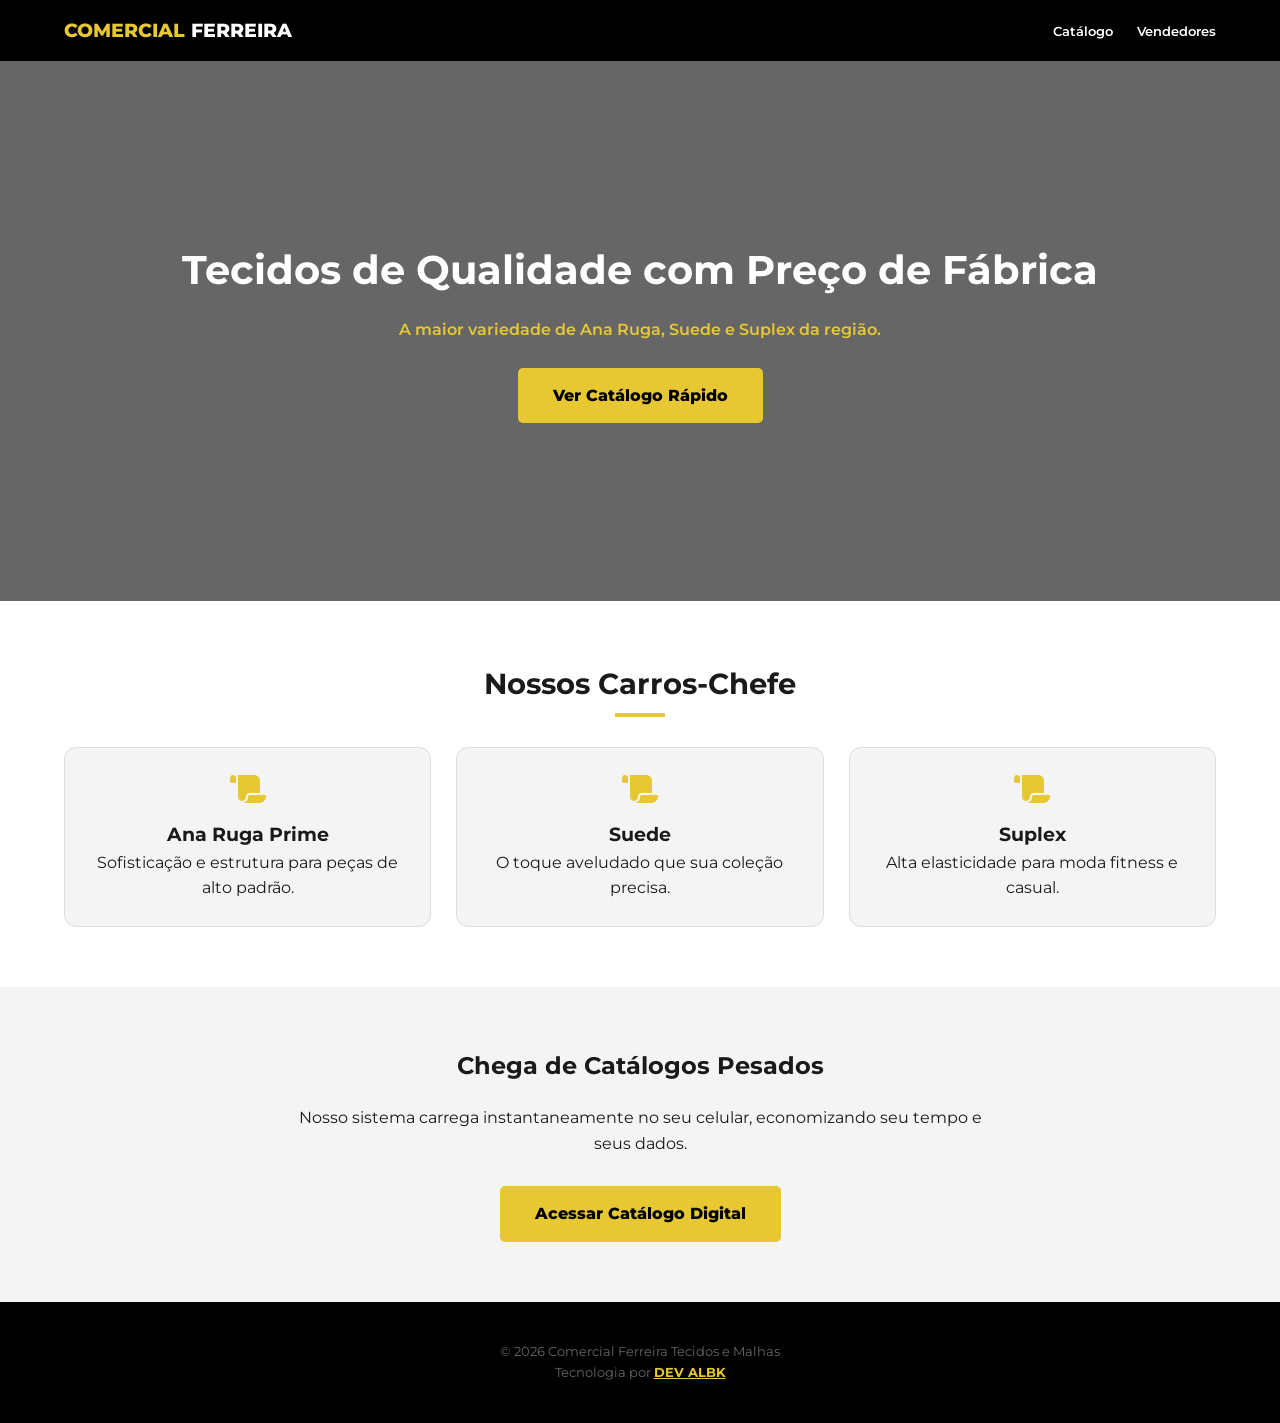
==== index.html @ 643ff5fd "Primeira versão do Showroom Comercial Ferreira" ====
<!DOCTYPE html>
<html lang="pt-br">
<head>
    <meta charset="UTF-8">
    <meta name="viewport" content="width=device-width, initial-scale=1.0">
    <title>Comercial Ferreira - Tecidos e Malhas</title>
    <link rel="preconnect" href="https://fonts.googleapis.com">
    <link rel="preconnect" href="https://fonts.gstatic.com" crossorigin>
    <link href="https://fonts.googleapis.com/css2?family=Montserrat:wght@400;600;700;800&display=swap" rel="stylesheet">
    <link rel="stylesheet" href="https://cdnjs.cloudflare.com/ajax/libs/font-awesome/6.4.0/css/all.min.css">
    <link rel="stylesheet" href="css/style.css">
</head>
<body>

    <nav>
        <a href="index.html" class="logo">COMERCIAL <span>FERREIRA</span></a>
        <div class="nav-links">
            <a href="catalogo.html">Catálogo</a>
            <a href="vendedores.html">Vendedores</a>
        </div>
    </nav>

    <section class="hero">
        <h1>Tecidos de Qualidade com Preço de Fábrica</h1>
        <p>A maior variedade de Ana Ruga, Suede e Suplex da região.</p>
        <a href="catalogo.html" class="btn">Ver Catálogo Rápido</a>
    </section>

    <section class="section">
        <h2 class="section-title">Nossos Carros-Chefe</h2>
        <div class="grid-produtos">
            <div class="card-produto">
                <i class="fa-solid fa-scroll" style="font-size: 2rem; color: var(--primary); margin-bottom: 15px;"></i>
                <h3>Ana Ruga Prime</h3>
                <p>Sofisticação e estrutura para peças de alto padrão.</p>
            </div>
            <div class="card-produto">
                <i class="fa-solid fa-scroll" style="font-size: 2rem; color: var(--primary); margin-bottom: 15px;"></i>
                <h3>Suede</h3>
                <p>O toque aveludado que sua coleção precisa.</p>
            </div>
            <div class="card-produto">
                <i class="fa-solid fa-scroll" style="font-size: 2rem; color: var(--primary); margin-bottom: 15px;"></i>
                <h3>Suplex</h3>
                <p>Alta elasticidade para moda fitness e casual.</p>
            </div>
        </div>
    </section>

    <section class="section" style="background-color: var(--gray);">
        <div style="text-align: center; max-width: 700px; margin: 0 auto;">
            <h2 style="margin-bottom: 20px;">Chega de Catálogos Pesados</h2>
            <p style="margin-bottom: 30px;">Nosso sistema carrega instantaneamente no seu celular, economizando seu tempo e seus dados.</p>
            <a href="catalogo.html" class="btn">Acessar Catálogo Digital</a>
        </div>
    </section>

    <footer>
        &copy; 2026 Comercial Ferreira Tecidos e Malhas <br>
        Tecnologia por <strong><a href="https://devalbk.com.br" target="_blank">DEV ALBK</a></strong>
    </footer>

</body>
</html>
---- css/style.css ----
/* Comercial Ferreira Showroom - Main Stylesheet */

:root {
    --primary: #E7C833;
    --dark: #1A1A1A;
    --black: #000000;
    --white: #FFFFFF;
    --gray: #F4F4F4;
    --whatsapp: #25D366;
    --transition: all 0.3s ease;
}

* {
    margin: 0;
    padding: 0;
    box-sizing: border-box;
    font-family: 'Montserrat', sans-serif;
}

body {
    background-color: var(--white);
    color: var(--dark);
    line-height: 1.6;
}

/* Navigation */
nav {
    background-color: var(--black);
    padding: 15px 5%;
    display: flex;
    justify-content: space-between;
    align-items: center;
    position: sticky;
    top: 0;
    z-index: 1000;
}

.logo {
    color: var(--primary);
    font-size: 1.2rem;
    font-weight: 800;
    text-decoration: none;
    text-transform: uppercase;
}

.logo span { color: var(--white); }

.nav-links a {
    color: var(--white);
    text-decoration: none;
    margin-left: 20px;
    font-size: 0.8rem;
    font-weight: 600;
}

/* Hero */
.hero {
    height: 60vh;
    background: linear-gradient(rgba(0,0,0,0.6), rgba(0,0,0,0.6)), url('https://images.unsplash.com/photo-1528459801416-a9e53bbf4e17?ixlib=rb-4.0.3&auto=format&fit=crop&w=1920&q=80');
    background-size: cover;
    background-position: center;
    display: flex;
    flex-direction: column;
    justify-content: center;
    align-items: center;
    text-align: center;
    color: var(--white);
    padding: 0 20px;
}

.hero h1 { font-size: 2.5rem; margin-bottom: 15px; }
.hero p { color: var(--primary); font-weight: 600; margin-bottom: 25px; }

/* Buttons */
.btn {
    background-color: var(--primary);
    color: var(--black);
    padding: 15px 35px;
    text-decoration: none;
    font-weight: 800;
    border-radius: 5px;
    display: inline-block;
    transition: var(--transition);
}

.btn:hover { transform: scale(1.05); background-color: var(--white); }

/* Grid & Cards */
.section { padding: 60px 5%; }
.section-title { text-align: center; font-size: 1.8rem; margin-bottom: 40px; position: relative; }
.section-title::after { content: ''; position: absolute; bottom: -10px; left: 50%; transform: translateX(-50%); width: 50px; height: 4px; background: var(--primary); }

.grid-produtos, .grid-catalogo {
    display: grid;
    grid-template-columns: repeat(auto-fill, minmax(280px, 1fr));
    gap: 25px;
}

.card-produto, .produto-card {
    background: var(--gray);
    border-radius: 12px;
    padding: 25px;
    text-align: center;
    border: 1px solid #ddd;
    transition: var(--transition);
}

.card-produto:hover, .produto-card:hover { border-color: var(--primary); background: var(--white); box-shadow: 0 10px 20px rgba(0,0,0,0.05); }

/* Vendedores */
.vendedor-card {
    background: var(--white);
    border-radius: 15px;
    padding: 25px;
    display: flex;
    align-items: center;
    gap: 20px;
    margin-bottom: 20px;
    border: 2px solid transparent;
    box-shadow: 0 4px 10px rgba(0,0,0,0.05);
}

.vendedor-card.destaque { border-color: var(--primary); background: linear-gradient(to right, var(--white), #fffdf2); }

.avatar { width: 70px; height: 70px; background: var(--primary); border-radius: 50%; display: flex; align-items: center; justify-content: center; font-size: 1.8rem; }

.btn-whatsapp {
    background: var(--whatsapp);
    color: white;
    width: 45px;
    height: 45px;
    border-radius: 50%;
    display: flex;
    align-items: center;
    justify-content: center;
    text-decoration: none;
}

/* Footer */
footer { background: var(--black); color: #666; padding: 40px; text-align: center; font-size: 0.8rem; }

footer a { color: var(--primary); text-decoration: underline; }
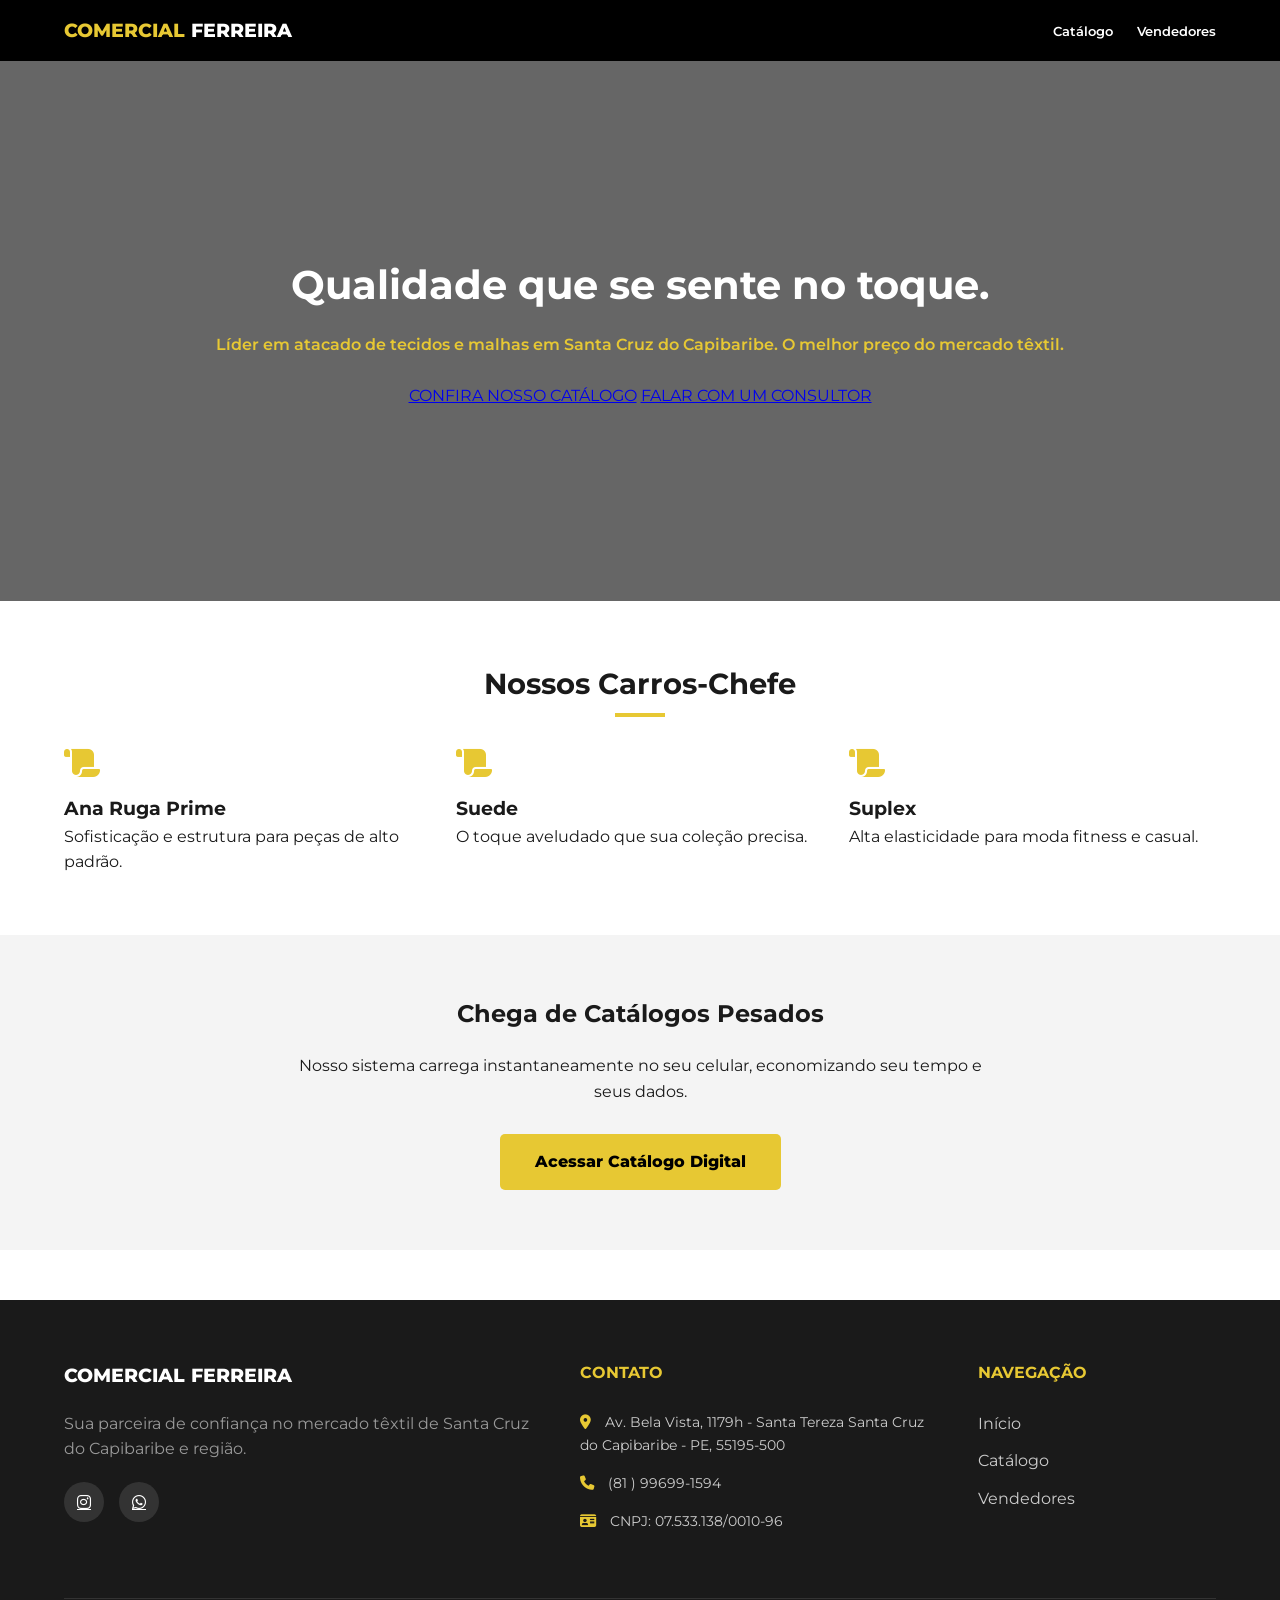
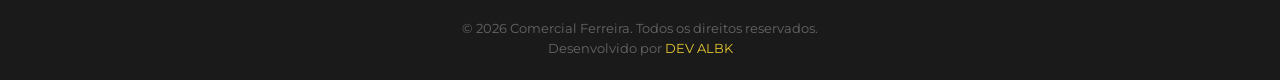
==== commit e2da9e7a: "atualização da estrutura do site" ====
--- a/index.html
+++ b/index.html
@@ -20,11 +20,21 @@
         </div>
     </nav>
 
-    <section class="hero">
-        <h1>Tecidos de Qualidade com Preço de Fábrica</h1>
-        <p>A maior variedade de Ana Ruga, Suede e Suplex da região.</p>
-        <a href="catalogo.html" class="btn">Ver Catálogo Rápido</a>
-    </section>
+<section class="hero">
+    <div class="hero-slider">
+        <div class="slide active" style="background-image: url('img/estampa1.jpg')"></div>
+        <div class="slide" style="background-image: url('img/estampa2.jpg')"></div>
+        <div class="slide" style="background-image: url('img/estampa3.jpg')"></div>
+    </div>
+    <div class="hero-content">
+        <h1 class="hero-title">Qualidade que se sente no toque.</h1>
+        <p class="hero-subtitle">Líder em atacado de tecidos e malhas em Santa Cruz do Capibaribe. O melhor preço do mercado têxtil.</p>
+        <div class="hero-btns">
+            <a href="catalogo.html" class="btn-primary">CONFIRA NOSSO CATÁLOGO</a>
+            <a href="vendedores.html" class="btn-outline">FALAR COM UM CONSULTOR</a>
+        </div>
+    </div>
+</section>
 
     <section class="section">
         <h2 class="section-title">Nossos Carros-Chefe</h2>
@@ -55,10 +65,55 @@
         </div>
     </section>
 
-    <footer>
-        &copy; 2026 Comercial Ferreira Tecidos e Malhas <br>
-        Tecnologia por <strong><a href="https://devalbk.com.br" target="_blank">DEV ALBK</a></strong>
-    </footer>
+<footer class="main-footer">
+    <div class="footer-container">
+        <div class="footer-info">
+            <h3 class="logo" style="color: #fff; margin-bottom: 20px;">COMERCIAL <span>FERREIRA</span></h3>
+            <p>Sua parceira de confiança no mercado têxtil de Santa Cruz do Capibaribe e região.</p>
+            <div class="social-links">
+                <a href="https://www.instagram.com/comercialferreiratecidos/" target="_blank"><i class="fa-brands fa-instagram"></i></a>
+                <a href="https://wa.me/5581996991594" target="_blank"><i class="fa-brands fa-whatsapp"></i></a>
+            </div>
+        </div>
+
+        <div class="footer-contact">
+            <h4>CONTATO</h4>
+            <p><i class="fa-solid fa-location-dot"></i> Av. Bela Vista, 1179h - Santa Tereza  
+Santa Cruz do Capibaribe - PE, 55195-500</p>
+            <p><i class="fa-solid fa-phone"></i> (81 ) 99699-1594</p>
+            <p><i class="fa-solid fa-id-card"></i> CNPJ: 07.533.138/0010-96</p>
+        </div>
+
+        <div class="footer-nav">
+            <h4>NAVEGAÇÃO</h4>
+            <ul>
+                <li><a href="index.html">Início</a></li>
+                <li><a href="catalogo.html">Catálogo</a></li>
+                <li><a href="vendedores.html">Vendedores</a></li>
+            </ul>
+        </div>
+    </div>
+    <div class="footer-bottom">
+        <p>&copy; 2026 Comercial Ferreira. Todos os direitos reservados.</p>
+        <p>Desenvolvido por <a href="https://devalbk.com.br" target="_blank">DEV ALBK</a></p>
+    </div>
+</footer>
 
 </body>
 </html>
+<script>
+    const slides = document.querySelectorAll('.slide');
+    let currentSlide = 0;
+
+    function nextSlide() {
+        if(slides.length > 0) {
+            slides[currentSlide].classList.remove('active');
+            currentSlide = (currentSlide + 1) % slides.length;
+            slides[currentSlide].classList.add('active');
+        }
+    }
+
+    if(slides.length > 1) {
+        setInterval(nextSlide, 5000); 
+    }
+</script>
--- a/css/style.css
+++ b/css/style.css
@@ -1,4 +1,4 @@
-/* Comercial Ferreira Showroom - Main Stylesheet */
+/* Comercial Ferreira Showroom - Main Stylesheet (Versão Integrada v4.0) */
 
 :root {
     --primary: #E7C833;
@@ -43,7 +43,9 @@
     text-transform: uppercase;
 }
 
-.logo span { color: var(--white); }
+.logo span {
+    color: var(--white);
+}
 
 .nav-links a {
     color: var(--white);
@@ -68,8 +70,16 @@
     padding: 0 20px;
 }
 
-.hero h1 { font-size: 2.5rem; margin-bottom: 15px; }
-.hero p { color: var(--primary); font-weight: 600; margin-bottom: 25px; }
+.hero h1 {
+    font-size: 2.5rem;
+    margin-bottom: 15px;
+}
+
+.hero p {
+    color: var(--primary);
+    font-weight: 600;
+    margin-bottom: 25px;
+}
 
 /* Buttons */
 .btn {
@@ -83,12 +93,33 @@
     transition: var(--transition);
 }
 
-.btn:hover { transform: scale(1.05); background-color: var(--white); }
-
-/* Grid & Cards */
-.section { padding: 60px 5%; }
-.section-title { text-align: center; font-size: 1.8rem; margin-bottom: 40px; position: relative; }
-.section-title::after { content: ''; position: absolute; bottom: -10px; left: 50%; transform: translateX(-50%); width: 50px; height: 4px; background: var(--primary); }
+.btn:hover {
+    transform: scale(1.05);
+    background-color: var(--white);
+}
+
+/* Grid & Cards Geral */
+.section {
+    padding: 60px 5%;
+}
+
+.section-title {
+    text-align: center;
+    font-size: 1.8rem;
+    margin-bottom: 40px;
+    position: relative;
+}
+
+.section-title::after {
+    content: '';
+    position: absolute;
+    bottom: -10px;
+    left: 50%;
+    transform: translateX(-50%);
+    width: 50px;
+    height: 4px;
+    background: var(--primary);
+}
 
 .grid-produtos, .grid-catalogo {
     display: grid;
@@ -96,47 +127,321 @@
     gap: 25px;
 }
 
-.card-produto, .produto-card {
-    background: var(--gray);
+/* Estilos Específicos do Card de Produto com Carrossel */
+.produto-card {
+    background: var(--white);
     border-radius: 12px;
-    padding: 25px;
-    text-align: center;
-    border: 1px solid #ddd;
+    overflow: hidden;
+    border: 1px solid #eee;
     transition: var(--transition);
-}
-
-.card-produto:hover, .produto-card:hover { border-color: var(--primary); background: var(--white); box-shadow: 0 10px 20px rgba(0,0,0,0.05); }
-
-/* Vendedores */
-.vendedor-card {
-    background: var(--white);
-    border-radius: 15px;
-    padding: 25px;
-    display: flex;
-    align-items: center;
-    gap: 20px;
-    margin-bottom: 20px;
-    border: 2px solid transparent;
-    box-shadow: 0 4px 10px rgba(0,0,0,0.05);
-}
-
-.vendedor-card.destaque { border-color: var(--primary); background: linear-gradient(to right, var(--white), #fffdf2); }
-
-.avatar { width: 70px; height: 70px; background: var(--primary); border-radius: 50%; display: flex; align-items: center; justify-content: center; font-size: 1.8rem; }
-
-.btn-whatsapp {
-    background: var(--whatsapp);
-    color: white;
-    width: 45px;
-    height: 45px;
+    display: flex;
+    flex-direction: column;
+}
+
+.produto-card:hover {
+    transform: translateY(-5px);
+    box-shadow: 0 15px 30px rgba(0,0,0,0.1);
+    border-color: var(--primary);
+}
+
+.img-container {
+    position: relative;
+    width: 100%;
+    height: 280px;
+    overflow: hidden;
+    background: #f0f0f0;
+}
+
+.slide-foto {
+    position: absolute;
+    top: 0;
+    left: 0;
+    width: 100%;
+    height: 100%;
+    object-fit: cover;
+    opacity: 0;
+    transition: opacity 0.4s ease-in-out;
+}
+
+.slide-foto.active {
+    opacity: 1;
+}
+
+.carrossel-controls {
+    position: absolute;
+    top: 50%;
+    width: 100%;
+    display: flex;
+    justify-content: space-between;
+    padding: 0 10px;
+    transform: translateY(-50%);
+    z-index: 5;
+    pointer-events: none;
+}
+
+.carrossel-controls button {
+    width: 35px;
+    height: 35px;
     border-radius: 50%;
+    background: rgba(255, 255, 255, 0.8);
+    border: none;
+    cursor: pointer;
     display: flex;
     align-items: center;
     justify-content: center;
-    text-decoration: none;
-}
-
-/* Footer */
-footer { background: var(--black); color: #666; padding: 40px; text-align: center; font-size: 0.8rem; }
-
-footer a { color: var(--primary); text-decoration: underline; }+    color: var(--black);
+    box-shadow: 0 2px 5px rgba(0,0,0,0.2);
+    pointer-events: auto;
+    transition: var(--transition);
+}
+
+.carrossel-controls button:hover {
+    background: var(--primary);
+}
+
+.carrossel-dots {
+    position: absolute;
+    bottom: 10px;
+    left: 50%;
+    transform: translateX(-50%);
+    display: flex;
+    gap: 6px;
+    z-index: 5;
+}
+
+.dot {
+    width: 8px;
+    height: 8px;
+    border-radius: 50%;
+    background: rgba(255, 255, 255, 0.5);
+}
+
+.dot.active {
+    background: var(--primary);
+    width: 12px;
+    border-radius: 4px;
+}
+
+.produto-info {
+    padding: 20px;
+    text-align: left;
+}
+
+.produto-tag {
+    background-color: var(--primary);
+    color: var(--black);
+    padding: 3px 8px;
+    font-size: 0.6rem;
+    font-weight: 800;
+    text-transform: uppercase;
+    border-radius: 3px;
+    margin-bottom: 10px;
+    display: inline-block;
+}
+
+.produto-info h3 {
+    font-size: 1.1rem;
+    margin-bottom: 10px;
+}
+
+.detalhes {
+    font-size: 0.85rem;
+    color: #666;
+    margin-bottom: 15px;
+}
+
+.detalhes span {
+    display: block;
+    margin-top: 5px;
+}
+
+.btn-pedir {
+    display: block;
+    background-color: var(--whatsapp);
+    color: white;
+    text-align: center;
+    padding: 12px;
+    text-decoration: none;
+    border-radius: 8px;
+    font-weight: 700;
+    transition: var(--transition);
+}
+
+.btn-pedir:hover {
+    background-color: #128C7E;
+}
+
+/* Filtros */
+.filtros {
+    display: flex;
+    justify-content: center;
+    gap: 10px;
+    margin-bottom: 40px;
+    flex-wrap: wrap;
+}
+
+.filter-btn {
+    padding: 10px 20px;
+    border: 2px solid var(--primary);
+    background: transparent;
+    color: var(--black);
+    font-weight: 700;
+    border-radius: 5px;
+    cursor: pointer;
+    transition: var(--transition);
+    text-transform: uppercase;
+    font-size: 0.7rem;
+}
+
+.filter-btn.active, .filter-btn:hover {
+    background-color: var(--primary);
+}
+
+/* Responsividade Geral */
+@media (max-width: 768px) {
+    nav { flex-direction: column; gap: 15px; }
+    .nav-links { margin-top: 10px; }
+    .hero h1 { font-size: 1.8rem; }
+    .section-title { font-size: 1.5rem; }
+}
+.main-footer {
+    background-color: #1a1a1a;
+    color: #fff;
+    padding: 60px 5% 20px;
+    margin-top: 50px;
+}
+
+.footer-container {
+    display: grid;
+    grid-template-columns: 2fr 1.5fr 1fr;
+    gap: 40px;
+    max-width: 1200px;
+    margin: 0 auto;
+}
+
+.footer-info p {
+    color: #999;
+    line-height: 1.6;
+}
+
+.footer-contact h4, .footer-nav h4 {
+    font-size: 1rem;
+    margin-bottom: 25px;
+    color: var(--primary);
+    text-transform: uppercase;
+}
+
+.footer-contact p {
+    color: #ccc;
+    margin-bottom: 15px;
+    font-size: 0.9rem;
+}
+
+.footer-contact i {
+    margin-right: 10px;
+    color: var(--primary);
+}
+
+.footer-nav ul {
+    list-style: none;
+}
+
+.footer-nav ul li {
+    margin-bottom: 12px;
+}
+
+.footer-nav ul li a {
+    color: #ccc;
+    text-decoration: none;
+    transition: 0.3s;
+}
+
+.footer-nav ul li a:hover {
+    color: var(--primary);
+}
+
+.social-links {
+    display: flex;
+    gap: 15px;
+    margin-top: 20px;
+}
+
+.social-links a {
+    color: #fff;
+    background: #333;
+    width: 40px;
+    height: 40px;
+    display: flex;
+    align-items: center;
+    justify-content: center;
+    border-radius: 50%;
+    transition: 0.3s;
+}
+
+.social-links a:hover {
+    background: var(--primary);
+    color: #000;
+}
+
+.footer-bottom {
+    color: #666;
+    text-decoration: none;
+    border-top: 1px solid #333;
+    margin-top: 50px;
+    padding-top: 20px;
+    text-align: center;
+    font-size: 0.8rem;
+}
+
+.footer-bottom a {
+    color: var(--primary);
+    text-decoration: none;
+}
+
+@media (max-width: 768px) {
+    .footer-container {
+        grid-template-columns: 1fr;
+        text-align: center;
+    }
+    .social-links {
+        justify-content: center;
+    }
+}
+
+/* Animação de Pulso */
+@keyframes skeleton-loading {
+    0% { background-color: #f0f0f0; }
+    50% { background-color: #e0e0e0; }
+    100% { background-color: #f0f0f0; }
+}
+
+.skeleton-card {
+    background: #fff;
+    border-radius: 12px;
+    padding: 15px;
+    height: 400px;
+    display: flex;
+    flex-direction: column;
+    gap: 15px;
+}
+
+.skeleton-img {
+    width: 100%;
+    height: 250px;
+    border-radius: 8px;
+    animation: skeleton-loading 1.5s infinite;
+}
+
+.skeleton-text {
+    height: 20px;
+    width: 80%;
+    border-radius: 4px;
+    animation: skeleton-loading 1.5s infinite;
+}
+
+.skeleton-btn {
+    height: 40px;
+    width: 100%;
+    border-radius: 8px;
+    animation: skeleton-loading 1.5s infinite;
+}
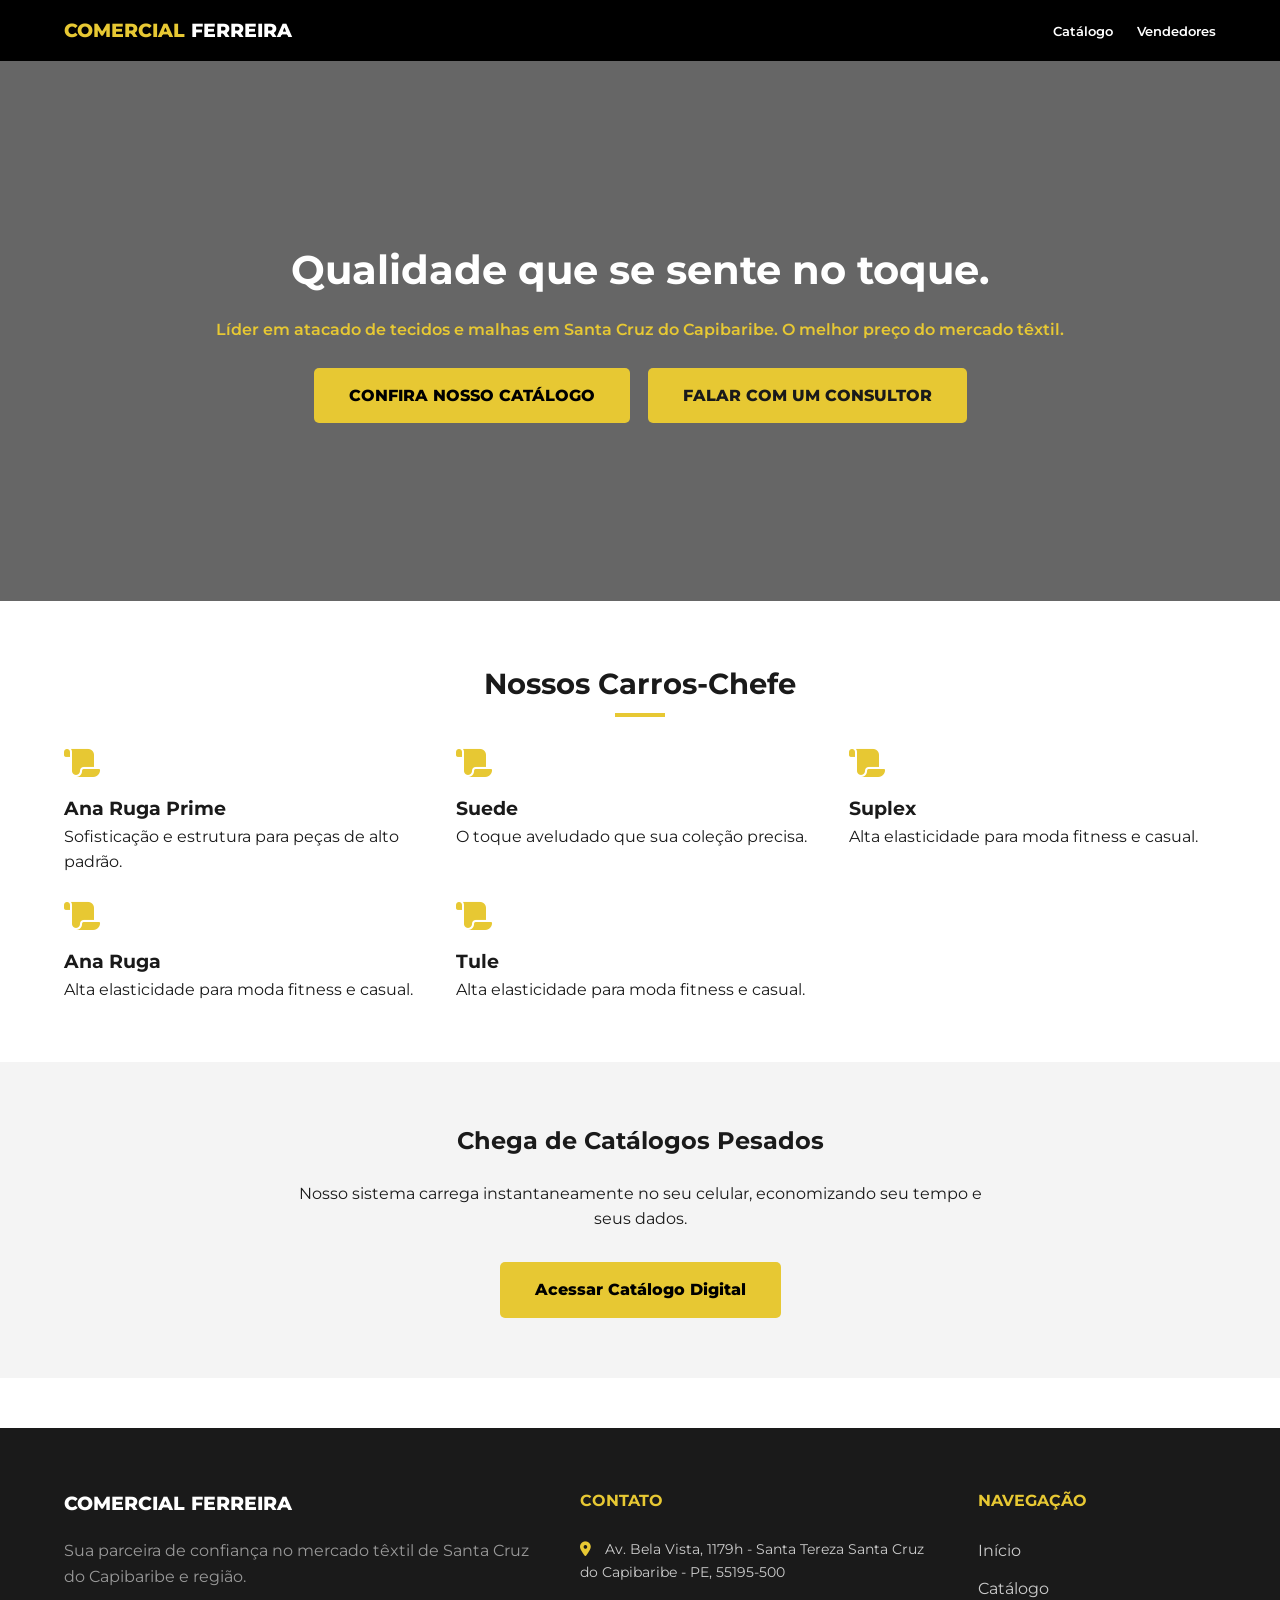
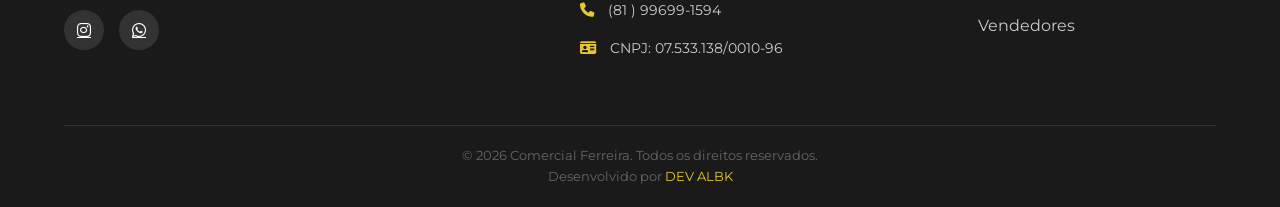
==== commit 13d15a65: "ajustes de estrutura" ====
--- a/index.html
+++ b/index.html
@@ -52,6 +52,16 @@
             <div class="card-produto">
                 <i class="fa-solid fa-scroll" style="font-size: 2rem; color: var(--primary); margin-bottom: 15px;"></i>
                 <h3>Suplex</h3>
+                <p>Alta elasticidade para moda fitness e casual.</p>
+            </div>
+                        <div class="card-produto">
+                <i class="fa-solid fa-scroll" style="font-size: 2rem; color: var(--primary); margin-bottom: 15px;"></i>
+                <h3>Ana Ruga</h3>
+                <p>Alta elasticidade para moda fitness e casual.</p>
+            </div>
+                        <div class="card-produto">
+                <i class="fa-solid fa-scroll" style="font-size: 2rem; color: var(--primary); margin-bottom: 15px;"></i>
+                <h3>Tule</h3>
                 <p>Alta elasticidade para moda fitness e casual.</p>
             </div>
         </div>
--- a/css/style.css
+++ b/css/style.css
@@ -444,4 +444,36 @@
     width: 100%;
     border-radius: 8px;
     animation: skeleton-loading 1.5s infinite;
+}
+
+.hero-btns {
+    display: flex;
+    justify-content: center;
+    gap: 18px;
+    flex-wrap: wrap;
+    margin-top: 25px;
+}
+
+.btn-primary,
+.btn-outline {
+    background-color: var(--primary);
+    color: var(--black);
+    padding: 15px 35px;
+    text-decoration: none;
+    font-weight: 800;
+    border-radius: 5px;
+    display: inline-block;
+    transition: var(--transition);
+}
+
+.btn-primary:hover,
+.btn-outline:hover {
+    transform: scale(1.05);
+    background-color: var(--white);
+}
+
+.btn-outline {
+    background-color: var(--primary);
+    color: var(--dark);
+
 }
